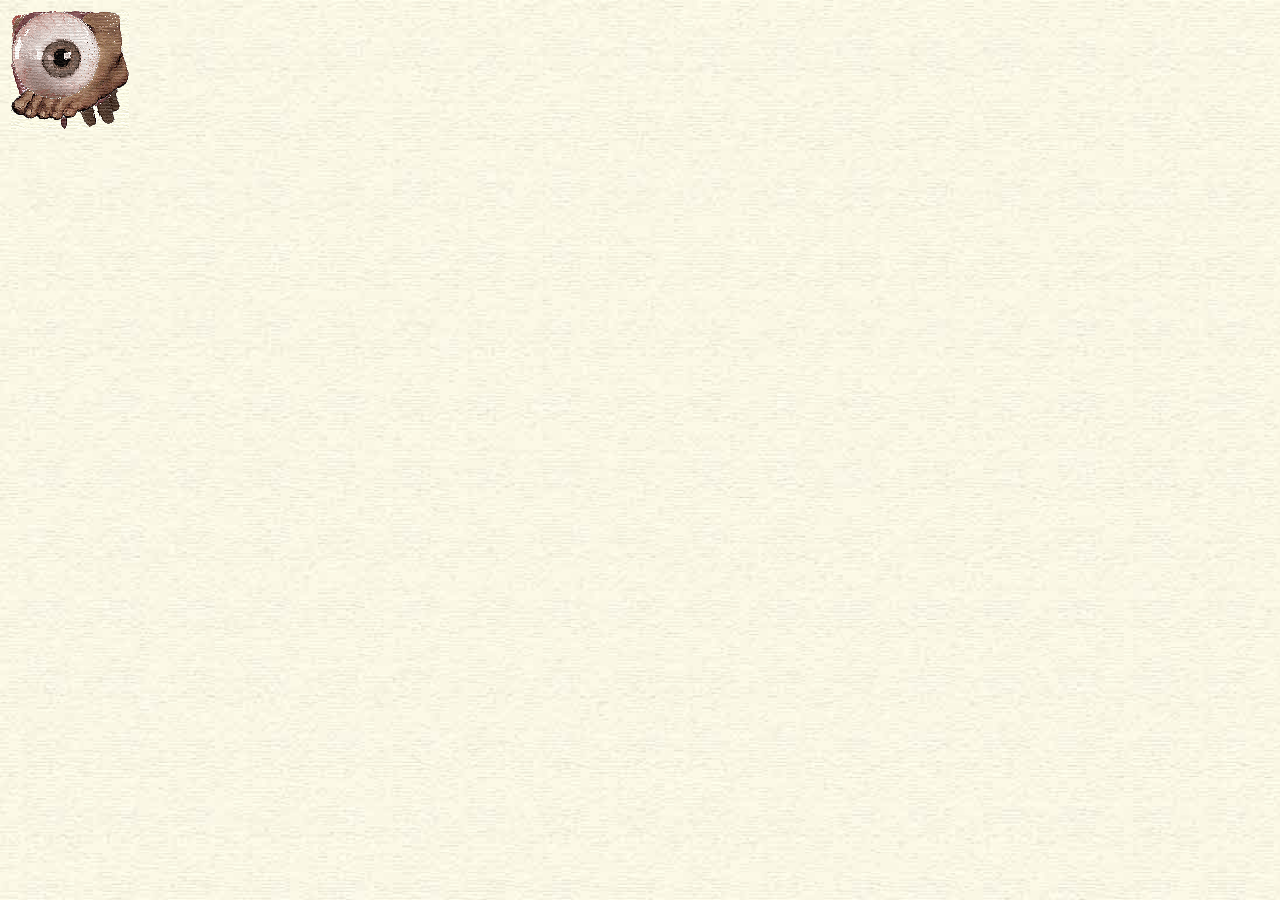
==== index.html @ dada1ede "Rename home.html to index.html" ====
<!DOCTYPE html>

<html lang="en">
	

	<head>
		<meta charset="UTF-8">
		<meta name="viewport" content="width=device-width, initial-scale=1.0">
		<title>Home</title>
		<link rel="stylesheet" href="style.css">
	</head>
	<body>
		
		<div class="bg">
		  <img src="assets/homepage_background.jpg" alt="">
		</div>

		<div class="icons">
			<img src="assets/star.png" alt="star"/>
			<img src="assets/teeth.png" alt="teeth"/>
			<img src="assets/hand.png" alt="hand"/>
			<img src="assets/intestines.png" alt="intestines"/>
			<img src="assets/foot.png" alt="foot"/>
			<img src="assets/eye.png" alt="eye"/>
		</div>

	</body>


</html>
---- style.css ----
.bg {
  position: fixed; 
  top: -50%; 
  left: -50%; 
  width: 200%; 
  height: 200%;
}

.bg img {
  position: absolute; 
  top: 0; 
  left: 0; 
  right: 0; 
  bottom: 0; 
  margin: auto; 
  min-width: 50%;
  min-height: 50%;
}

.icons{
  border-style: dotted;
  display: block;
}

.icons img{
  position: fixed;
}
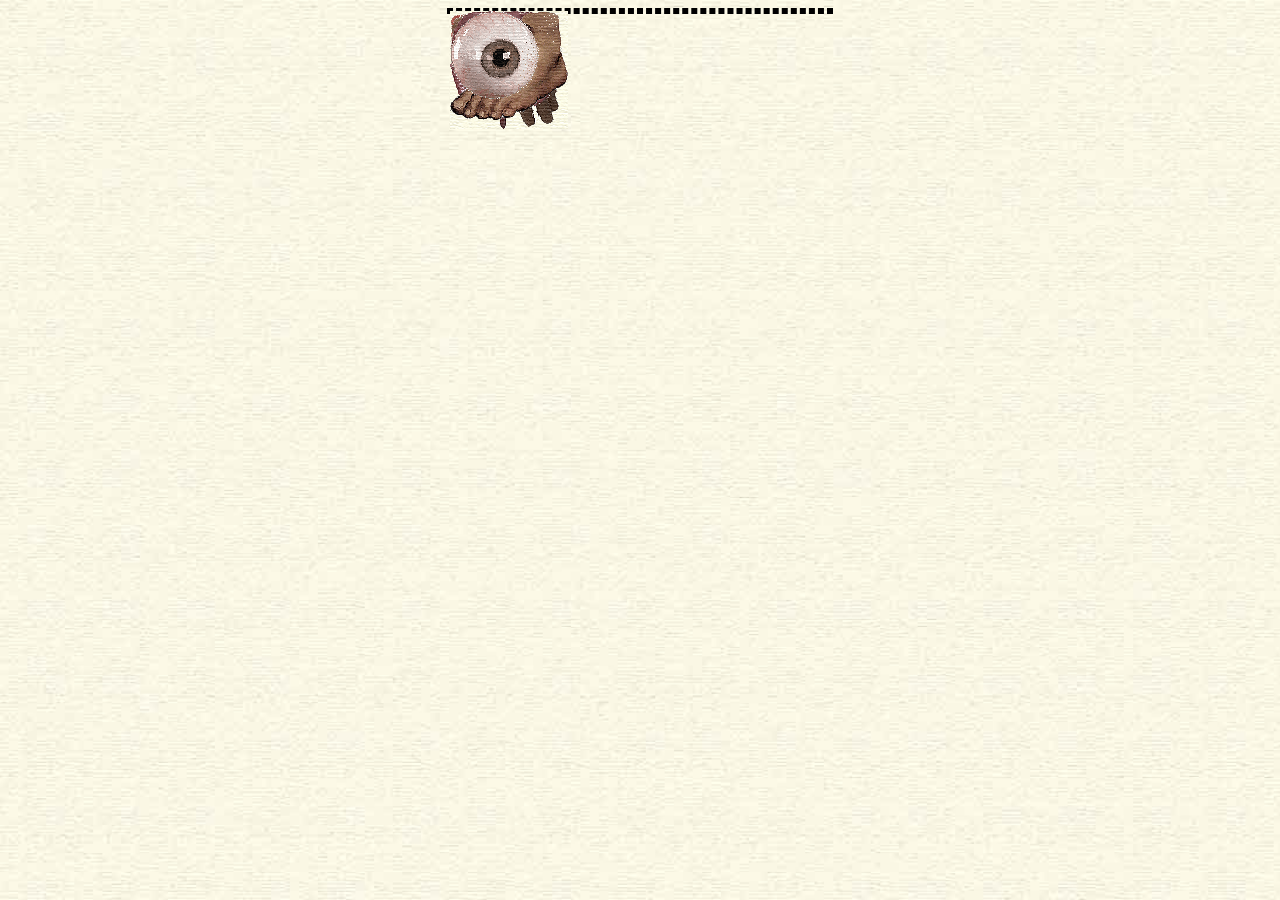
==== commit d37a21fb: "update test" ====
--- a/index.html
+++ b/index.html
@@ -27,4 +27,4 @@
 	</body>
 
 
-</html>
+</html>--- a/style.css
+++ b/style.css
@@ -18,10 +18,14 @@
 }
 
 .icons{
-  border-style: dotted;
-  display: block;
+  border-style: dashed;
+  position: relative;
+  max-width: 30%;
+  margin: 0 auto;
 }
 
 .icons img{
-  position: fixed;
+  position: absolute;
+  display: flex;
+  align-items: center;
 }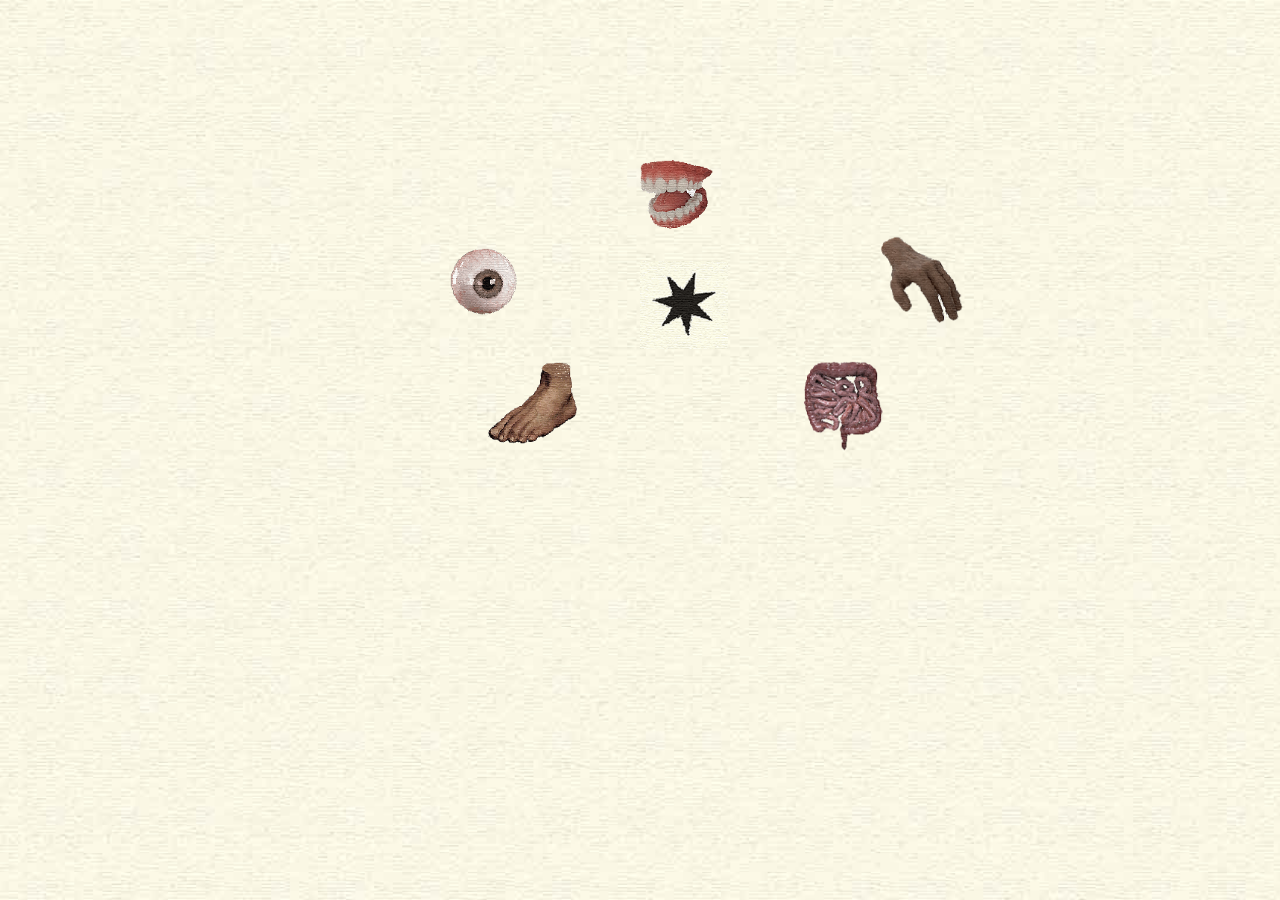
==== commit 4d290077: "adding homepage" ====
--- a/index.html
+++ b/index.html
@@ -16,15 +16,16 @@
 		</div>
 
 		<div class="icons">
-			<img src="assets/star.png" alt="star"/>
-			<img src="assets/teeth.png" alt="teeth"/>
-			<img src="assets/hand.png" alt="hand"/>
-			<img src="assets/intestines.png" alt="intestines"/>
-			<img src="assets/foot.png" alt="foot"/>
-			<img src="assets/eye.png" alt="eye"/>
+			<a href="one.html"><img style="margin-top:20%" src="assets/star.png" alt="star"/></a>
+			<a href="teeth.html"><img style="margin-top:12%" src="assets/teeth.png" alt="teeth"/></a>
+			<a href="hand.html"><img style="margin-top:18%; margin-left:19%" src="assets/hand.png" alt="hand"/></a>
+			<a href="intestines.html"><img style="margin-top:28%; margin-left:13%" src="assets/intestines.png" alt="intestines"/></a>
+			<a href="foot.html"><img style="margin-top:28%; margin-left:-12%" src="assets/foot.png" alt="foot"/></a>
+			<a href="eye.html"><img style="margin-top:19%; margin-left:-15%" src="assets/eye.png" alt="eye"/></a>
 		</div>
 
 	</body>
 
 
+
 </html>--- a/style.css
+++ b/style.css
@@ -18,14 +18,17 @@
 }
 
 .icons{
-  border-style: dashed;
   position: relative;
-  max-width: 30%;
+  display: flex;
+  justify-content: center;
   margin: 0 auto;
 }
 
 .icons img{
   position: absolute;
-  display: flex;
-  align-items: center;
+  width: 7%;
+}
+
+.icons img:hover{
+  rotate: 30deg;
 }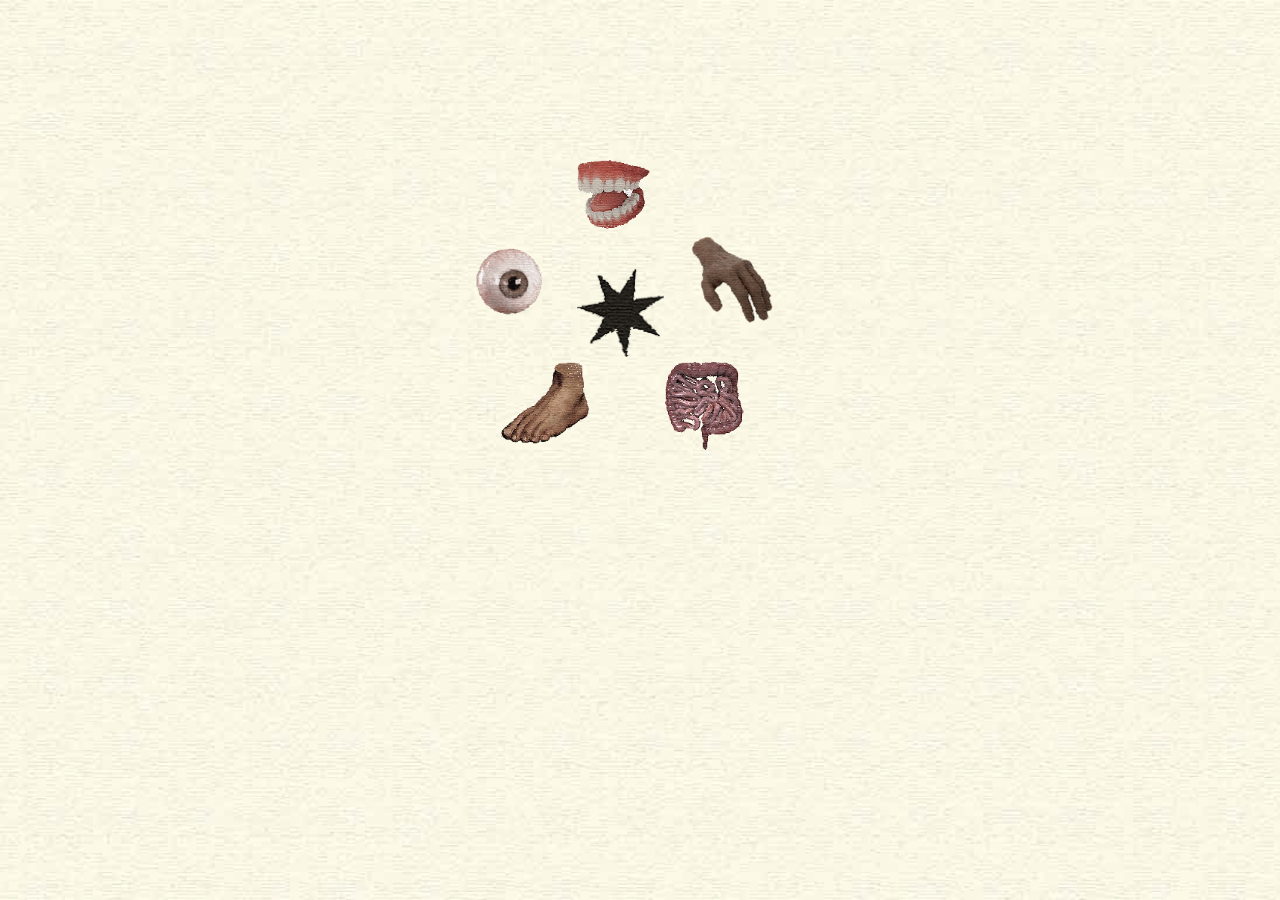
==== commit 02e83293: "adding teeth" ====
--- a/index.html
+++ b/index.html
@@ -16,12 +16,12 @@
 		</div>
 
 		<div class="icons">
-			<a href="one.html"><img style="margin-top:20%" src="assets/star.png" alt="star"/></a>
-			<a href="teeth.html"><img style="margin-top:12%" src="assets/teeth.png" alt="teeth"/></a>
-			<a href="hand.html"><img style="margin-top:18%; margin-left:19%" src="assets/hand.png" alt="hand"/></a>
-			<a href="intestines.html"><img style="margin-top:28%; margin-left:13%" src="assets/intestines.png" alt="intestines"/></a>
-			<a href="foot.html"><img style="margin-top:28%; margin-left:-12%" src="assets/foot.png" alt="foot"/></a>
-			<a href="eye.html"><img style="margin-top:19%; margin-left:-15%" src="assets/eye.png" alt="eye"/></a>
+			<a href="index.html"><img style="margin-top:20%; margin-left:-5%" src="assets/star.png" alt="star"/></a>
+			<a href="teeth.html"><img style="margin-top:12%; margin-left:-5%" src="assets/teeth.png" alt="teeth"/></a>
+			<a href="hand.html"><img style="margin-top:18%; margin-left:4%" src="assets/hand.png" alt="hand"/></a>
+			<a href="intestines.html"><img style="margin-top:28%; margin-left:2%" src="assets/intestines.png" alt="intestines"/></a>
+			<a href="foot.html"><img style="margin-top:28%; margin-left:-11%" src="assets/foot.png" alt="foot"/></a>
+			<a href="eye.html"><img style="margin-top:19%; margin-left:-13%" src="assets/eye.png" alt="eye"/></a>
 		</div>
 
 	</body>
--- a/style.css
+++ b/style.css
@@ -31,4 +31,57 @@
 
 .icons img:hover{
   rotate: 30deg;
-}+}
+
+.dropdown1{
+  position: absolute;
+  border-style: dotted;
+  line-height: 150%;
+  z-index: 10;
+}
+.dropdown1:hover {
+    background: url(assets/teeth/teeth5.gif);
+    background-size: 100px;
+}
+
+
+.dropdown2{
+  position: absolute;
+  border-style: dotted;
+  line-height: 150%;
+  z-index: 10;
+  background: url(assets/teeth/teeth1.gif);
+}
+.dropdown2:hover {
+    background: url(assets/teeth/teeth3.gif);
+}
+
+
+.dropdown3{
+  position: absolute;
+  border-style: dotted;
+  line-height: 150%;
+  z-index: 10;
+  background: url(assets/teeth/teeth6.gif);
+}
+.dropdown3:hover {
+    background: none;
+}
+
+.dropdown4{
+  position: absolute;
+  border-style: dotted;
+  line-height: 150%;
+  z-index: 10;
+  background: url(assets/teeth/teeth3.gif);
+}
+.dropdown4:hover {
+    background: url(assets/teeth/teeth2.gif);;
+}
+
+
+
+
+
+
+
